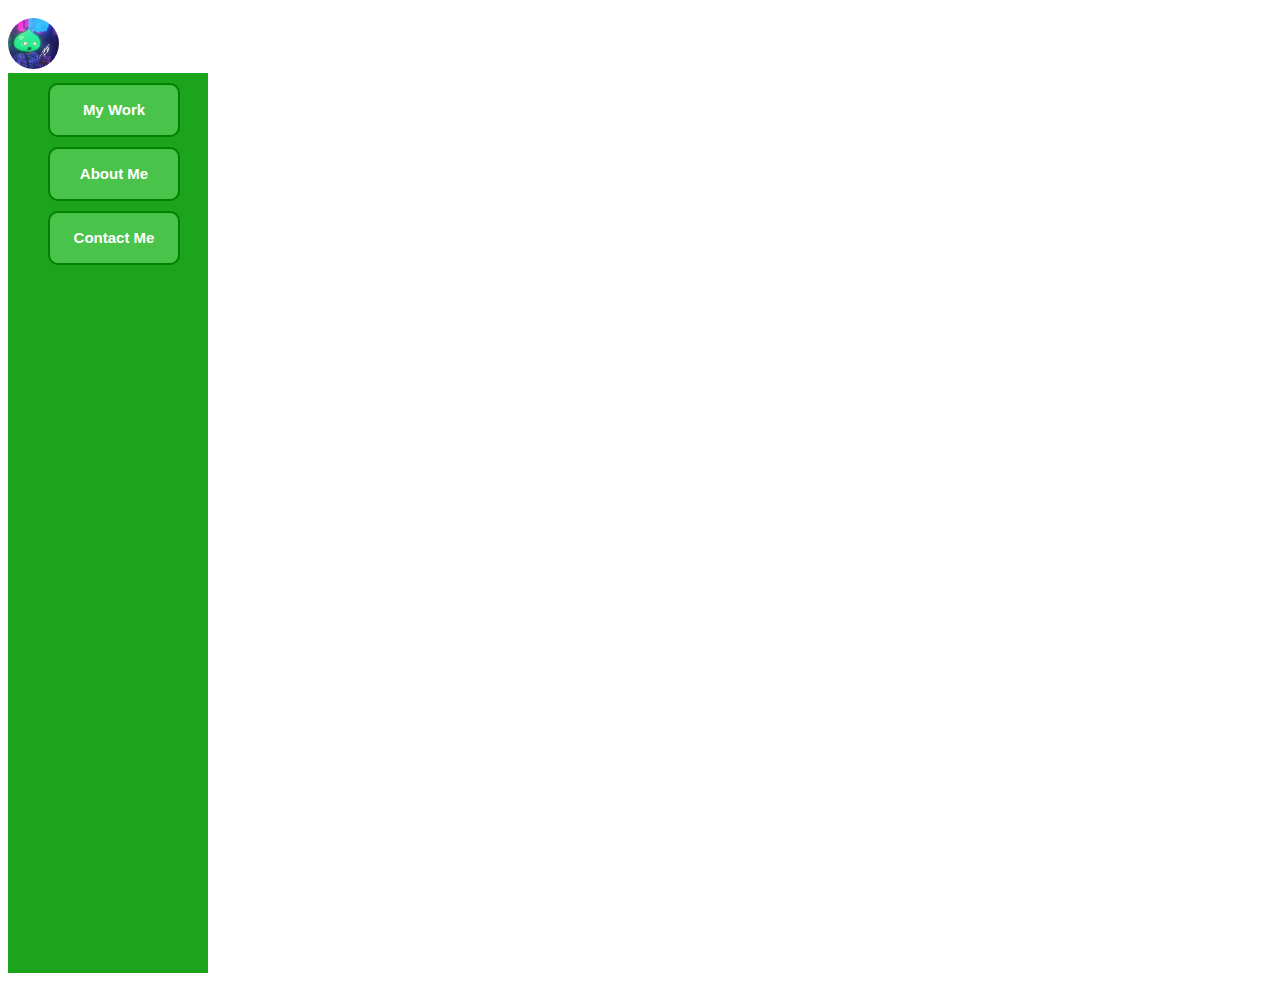
==== index.html @ dfe1c658 "a" ====
<!DOCTYPE html>
<html>
<head>
    <meta charset="utf-8">
    <meta name="viewport" content="width=device-width, initial-scale=1.0">
    <title>xXxIAsdasIxXx's Portfolio</title>
    <link rel="shortcut icon" href="assets/img/favicon.png" />
    <link rel="stylesheet" href="assets/css/main.css">
</head>
<body>
    <span>
        <img src = "assets/img/icon.png" style = "width: 4%;margin-top:10px;border-radius: 100%;">
        <span class = "nav-bar">
            <ul style = "width: 100%; height:100%;display: list-item">
                <li class = "nav-bar-item not-clickable">
                    My Work
                </li>
                <li class = "nav-bar-item not-clickable"> 
                    About Me
                </li>
                <li class = "nav-bar-item not-clickable">
                    Contact Me
                </li>
            </ul>
        </span>
    </span>
</body>
</html>
---- assets/css/main.css ----
/* a class called "nav-bar" which is green, and has a height of 100px, centered, and has a gradiant effect */
.nav-bar {
    background-color: #1da41d;
    display: flex;
    width: 12%;
    min-width: 200px;
    max-width: 350px;
    align-content: center;
    align-items: center;
    height:900px;
}
/* create a class called "nav-bar-item" which is pastel green, and has a height of 70px, and is centered and has a 10px gap with the items in its left*/

.nav-bar-item {
    width: 80%;
    background-color: #4ac34a;
    height: 50px;
    margin-top: 10px;
    transition: 0.15s;
    list-style-type: none;
    align-items: center;
    align-content: center;
    /* text */
    font-size: 15px;
    font-family: Montserrat,Arial,Helvetica,sans-serif;
    font-weight: bold;
    color: #fff;
    border: 2px solid rgb(0, 128, 0);
    border-radius: 10px;
    display: flex;
    justify-content: center;
    align-items: center;
}
/*make nav bar item get bigger only on x axis and get lighter when you hover on it in 0.15 seconds*/
.nav-bar-item:hover {
    animation: nav-bar-animation 0.3s;
    background-color: #62d162;
}
@keyframes nav-bar-animation {
    0%   { transform: scale(1,1)    translateY(0); }
    30%  { transform: scale(1.1,0.9) translateY(0); }
    100% { transform: scale(1,1)    translateY(0); }
}

.not-clickable {
    pointer-events: none;
}
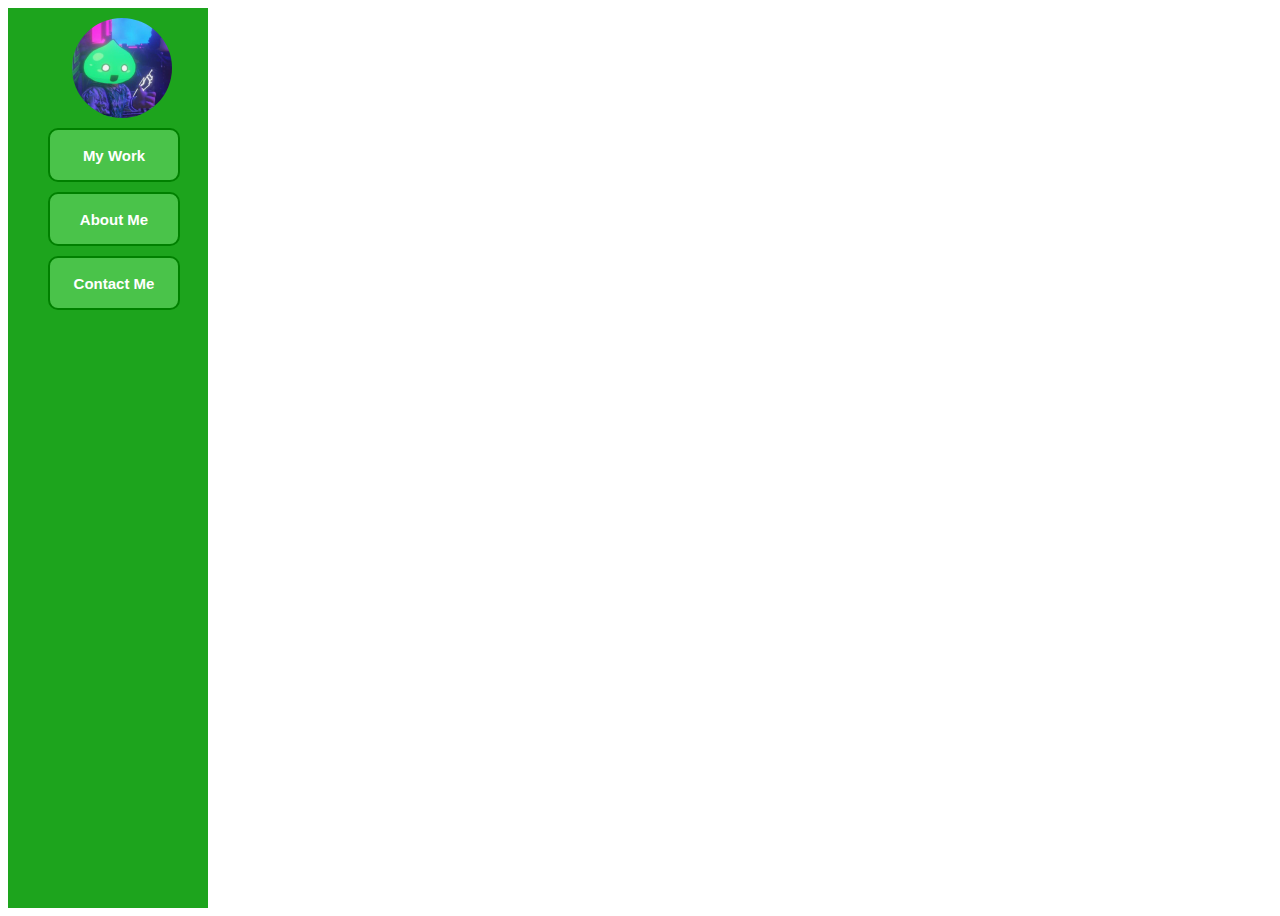
==== commit e8a331e0: "Update index.html" ====
--- a/index.html
+++ b/index.html
@@ -9,16 +9,19 @@
 </head>
 <body>
     <span>
-        <img src = "assets/img/icon.png" style = "width: 4%;margin-top:10px;border-radius: 100%;">
         <span class = "nav-bar">
             <ul style = "width: 100%; height:100%;display: list-item">
-                <li class = "nav-bar-item not-clickable">
+                <a href = "https://github.com/xXxIAsdasIxXx" target="_blank">
+                    <img src = "assets/img/icon.png" class = "nav-bar-item" style = "background-color:rgba(255,255,255,0); width: 100px; height: 100px;left:15%;position:relative;border-radius:100%;border: none">
+                    </img>
+                </a>
+                <li class = "nav-bar-item">
                     My Work
                 </li>
-                <li class = "nav-bar-item not-clickable"> 
+                <li class = "nav-bar-item"> 
                     About Me
                 </li>
-                <li class = "nav-bar-item not-clickable">
+                <li class = "nav-bar-item">
                     Contact Me
                 </li>
             </ul>
--- a/assets/css/main.css
+++ b/assets/css/main.css
@@ -40,8 +40,4 @@
     0%   { transform: scale(1,1)    translateY(0); }
     30%  { transform: scale(1.1,0.9) translateY(0); }
     100% { transform: scale(1,1)    translateY(0); }
-}
-
-.not-clickable {
-    pointer-events: none;
 }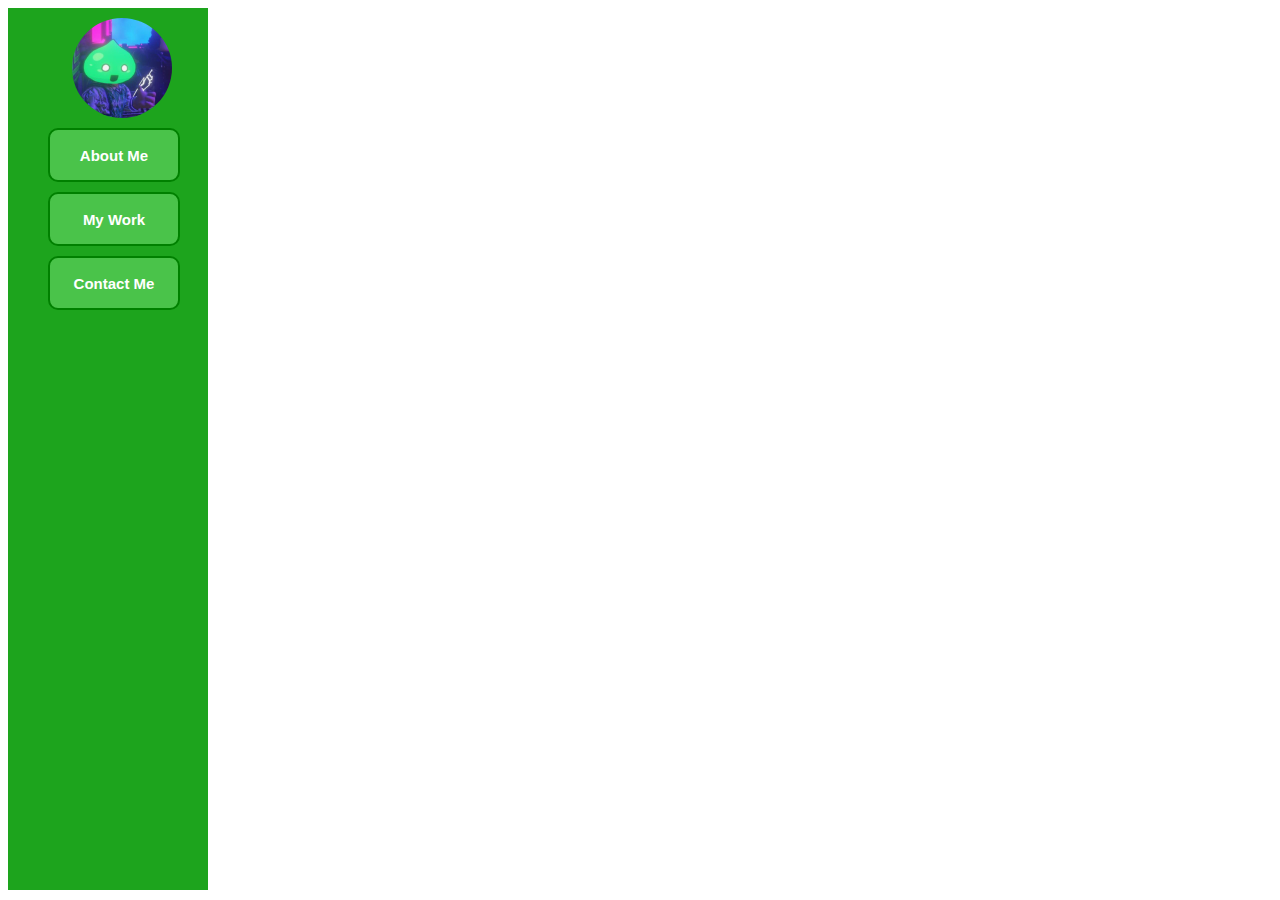
==== commit 4810ab55: "ğ" ====
--- a/index.html
+++ b/index.html
@@ -7,25 +7,25 @@
     <link rel="shortcut icon" href="assets/img/favicon.png" />
     <link rel="stylesheet" href="assets/css/main.css">
 </head>
-<body>
-    <span>
-        <span class = "nav-bar">
-            <ul style = "width: 100%; height:100%;display: list-item">
-                <a href = "https://github.com/xXxIAsdasIxXx" target="_blank">
-                    <img src = "assets/img/icon.png" class = "nav-bar-item" style = "background-color:rgba(255,255,255,0); width: 100px; height: 100px;left:15%;position:relative;border-radius:100%;border: none">
-                    </img>
-                </a>
-                <li class = "nav-bar-item">
-                    My Work
-                </li>
-                <li class = "nav-bar-item"> 
-                    About Me
-                </li>
-                <li class = "nav-bar-item">
-                    Contact Me
-                </li>
-            </ul>
+    <body>
+        <span>
+            <div class = "nav-bar" style = "width: 12%;">
+                <ul style = "width: 100%; height:100%;display: list-item">
+                    <a href = "https://github.com/xXxIAsdasIxXx" target="_blank">
+                        <img src = "assets/img/icon.png" class = "nav-bar-item" style = "background-color:rgba(255,255,255,0); width: 100px; height: 100px;left:15%;position:relative;border-radius:100%;border: none">
+                        </img>
+                    </a>
+                    <a href = "index.html" class = "nav-bar-item" style = "text-decoration: none"> 
+                        About Me
+                    </a>
+                    <a href = "mywork.html" class = "nav-bar-item" style = "text-decoration: none">
+                        My Work
+                    </a>
+                    <a href = "contactme.html" class = "nav-bar-item" style = "text-decoration: none">
+                        Contact Me
+                    </a>
+                </ul>
+            </span>
         </span>
-    </span>
-</body>
+    </body>
 </html>--- a/assets/css/main.css
+++ b/assets/css/main.css
@@ -2,12 +2,15 @@
 .nav-bar {
     background-color: #1da41d;
     display: flex;
-    width: 12%;
     min-width: 200px;
     max-width: 350px;
     align-content: center;
     align-items: center;
-    height:900px;
+    height: 98vh;
+}
+
+.green {
+    background-color: #1da41d;
 }
 /* create a class called "nav-bar-item" which is pastel green, and has a height of 70px, and is centered and has a 10px gap with the items in its left*/
 
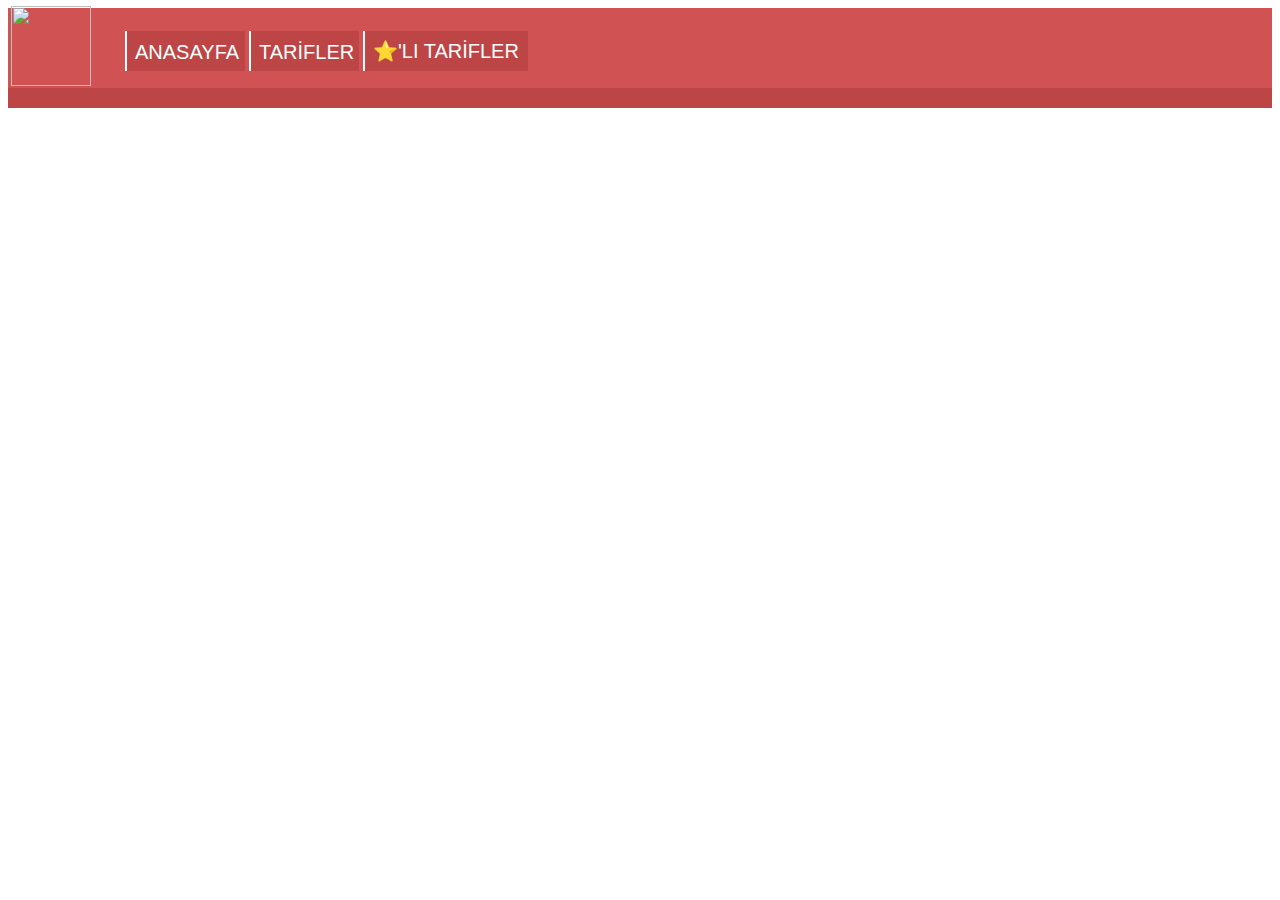
==== commit 102eeb20: "Create index.html" ====
--- a/index.html
+++ b/index.html
@@ -1,31 +1,95 @@
-<!DOCTYPE html>
 <html>
-<head>
-    <meta charset="utf-8">
-    <meta name="viewport" content="width=device-width, initial-scale=1.0">
-    <title>xXxIAsdasIxXx's Portfolio</title>
-    <link rel="shortcut icon" href="assets/img/favicon.png" />
-    <link rel="stylesheet" href="assets/css/main.css">
-</head>
+    <head>
+        <title>YemekTarifleri | ⭐'LI TARİFLER</title>
+        <meta charset="UTF-8"/>
+        <meta name="description" content="HELLO WORLD">
+        <style>
+            .TopNavBarLine {
+                height: 40px;
+                position: relative;
+                left: 0px;
+                bottom: 0px;
+                width: 2px;
+                background-color: #fff;
+            }
+            td.NavbarBackground{
+                position: relative;
+                left:30px;
+                bottom:-5px;
+            }
+            div.NavbarButton{
+                position: relative;
+                height:40px;
+                background-color: rgba(88, 0, 0, 0.157);
+            }
+            a.NavbarButtonText{
+                text-decoration-line: none;
+                font-size: 20px;
+                font-family: "Helvetica Neue",Helvetica;
+                color:#ffffff;
+                font:bold;
+                position: relative;
+                left: 10px;
+                top:-30px;
+            }
+        </style>
+    </head>
     <body>
-        <span>
-            <div class = "nav-bar" style = "width: 12%;">
-                <ul style = "width: 100%; height:100%;display: list-item">
-                    <a href = "https://github.com/xXxIAsdasIxXx" target="_blank">
-                        <img src = "assets/img/icon.png" class = "nav-bar-item" style = "background-color:rgba(255,255,255,0); width: 100px; height: 100px;left:15%;position:relative;border-radius:100%;border: none">
-                        </img>
-                    </a>
-                    <a href = "index.html" class = "nav-bar-item" style = "text-decoration: none"> 
-                        About Me
-                    </a>
-                    <a href = "mywork.html" class = "nav-bar-item" style = "text-decoration: none">
-                        My Work
-                    </a>
-                    <a href = "contactme.html" class = "nav-bar-item" style = "text-decoration: none">
-                        Contact Me
-                    </a>
-                </ul>
-            </span>
-        </span>
+        <div style = "background-color: #d15252;position:relative;height:100px;">
+        <div style = "background-color: rgba(88, 0, 0, 0.157);position: relative;height:20px;top:80px"></div>
+            <aside style = "position:relative;bottom: 25px">
+                <table style = "size: 100%;"
+                    <tr>
+                        <!-- LOGO -->
+                        <td style = "position: relative;bottom:0px">
+                            <img src = "images/logo.png" style = "height: 80px;"
+                        </td>
+                        <!-- HOME -->
+                        <td class="NavbarBackground">
+                            <div class = "NavbarButton" style = "width:120px;">
+                                <div class = "TopNavBarLine">
+                                </div>
+                                <a class = "NavbarButtonText" onmouseover="mouseOver(this)" onmouseout = "mouseOut(this)" href = "index.html">
+                                    ANASAYFA
+                                </a>
+                            </div>
+                        </td>
+                        <!-- TARİFLER -->
+                        <td class="NavbarBackground">
+                            <div class = "NavbarButton" style = "width:110px;">
+                                <div class = "TopNavBarLine">
+                                </div>
+                                <a class = "NavbarButtonText" onmouseover="mouseOver(this)" onmouseout = "mouseOut(this)" href = "tarifler.html">
+                                    TARİFLER
+                                </a>
+                            </div>
+                        </td>
+
+                        <!-- ⭐'lı Tarifler -->
+                        <td class="NavbarBackground">
+                            <div class = "NavbarButton" style = "width:165px;">
+                                <div class = "TopNavBarLine">
+                                </div>
+                                <a class = "NavbarButtonText" style="top:-32px" onmouseover="mouseOver(this)" onmouseout = "mouseOut(this)" href = "yildizlitarifler.html">
+                                    ⭐'LI TARİFLER
+                                </a>
+                            </div>
+                        </td>
+                        <script>
+                            function mouseOver(Text) {
+                                var size = Text.parentElement.style.width
+                                Text.style.color = "#d15252";
+                                Text.parentElement.children[0].style.width = size;
+                            }
+                            
+                            function mouseOut(Text) {
+                                Text.style.color = "white";
+                                Text.parentElement.children[0].style.width = "2px";
+                            }
+                        </script>
+                    </tr>
+                </table>
+            </aside>
+        </div>
     </body>
 </html>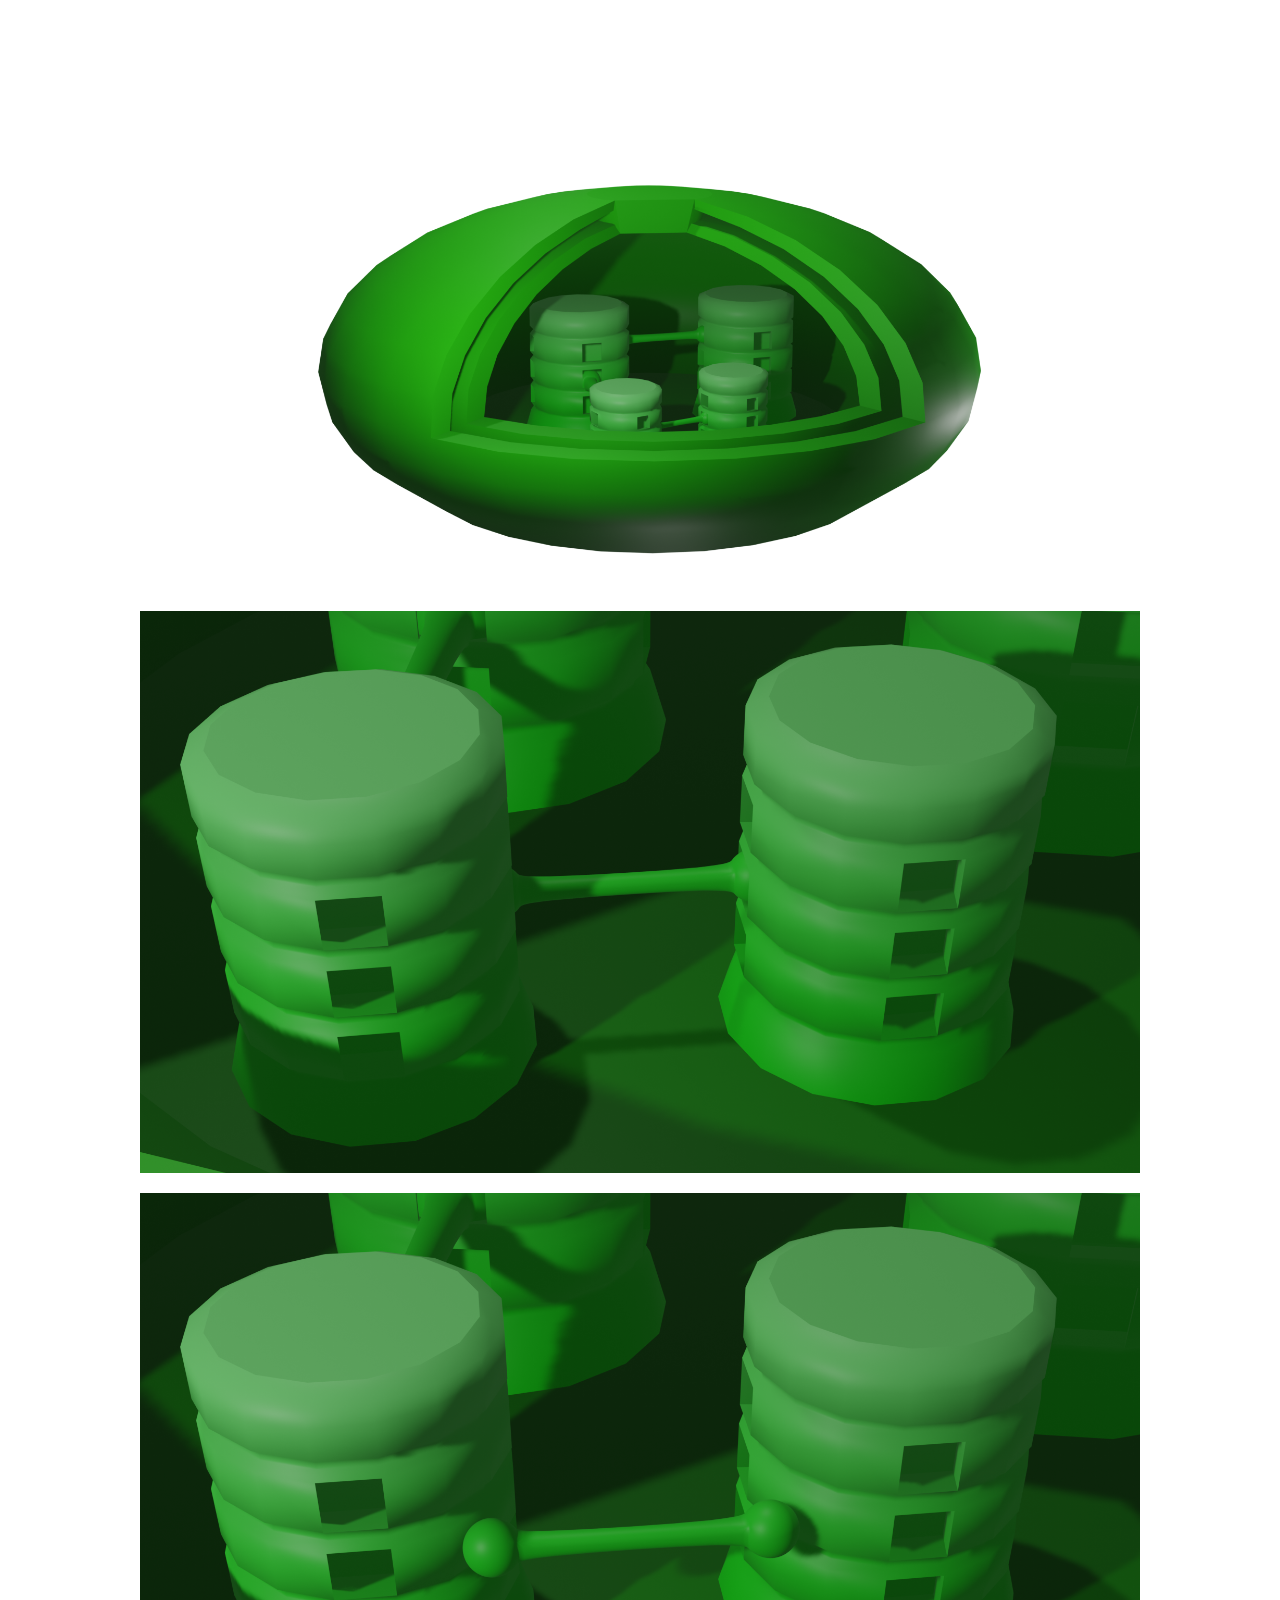
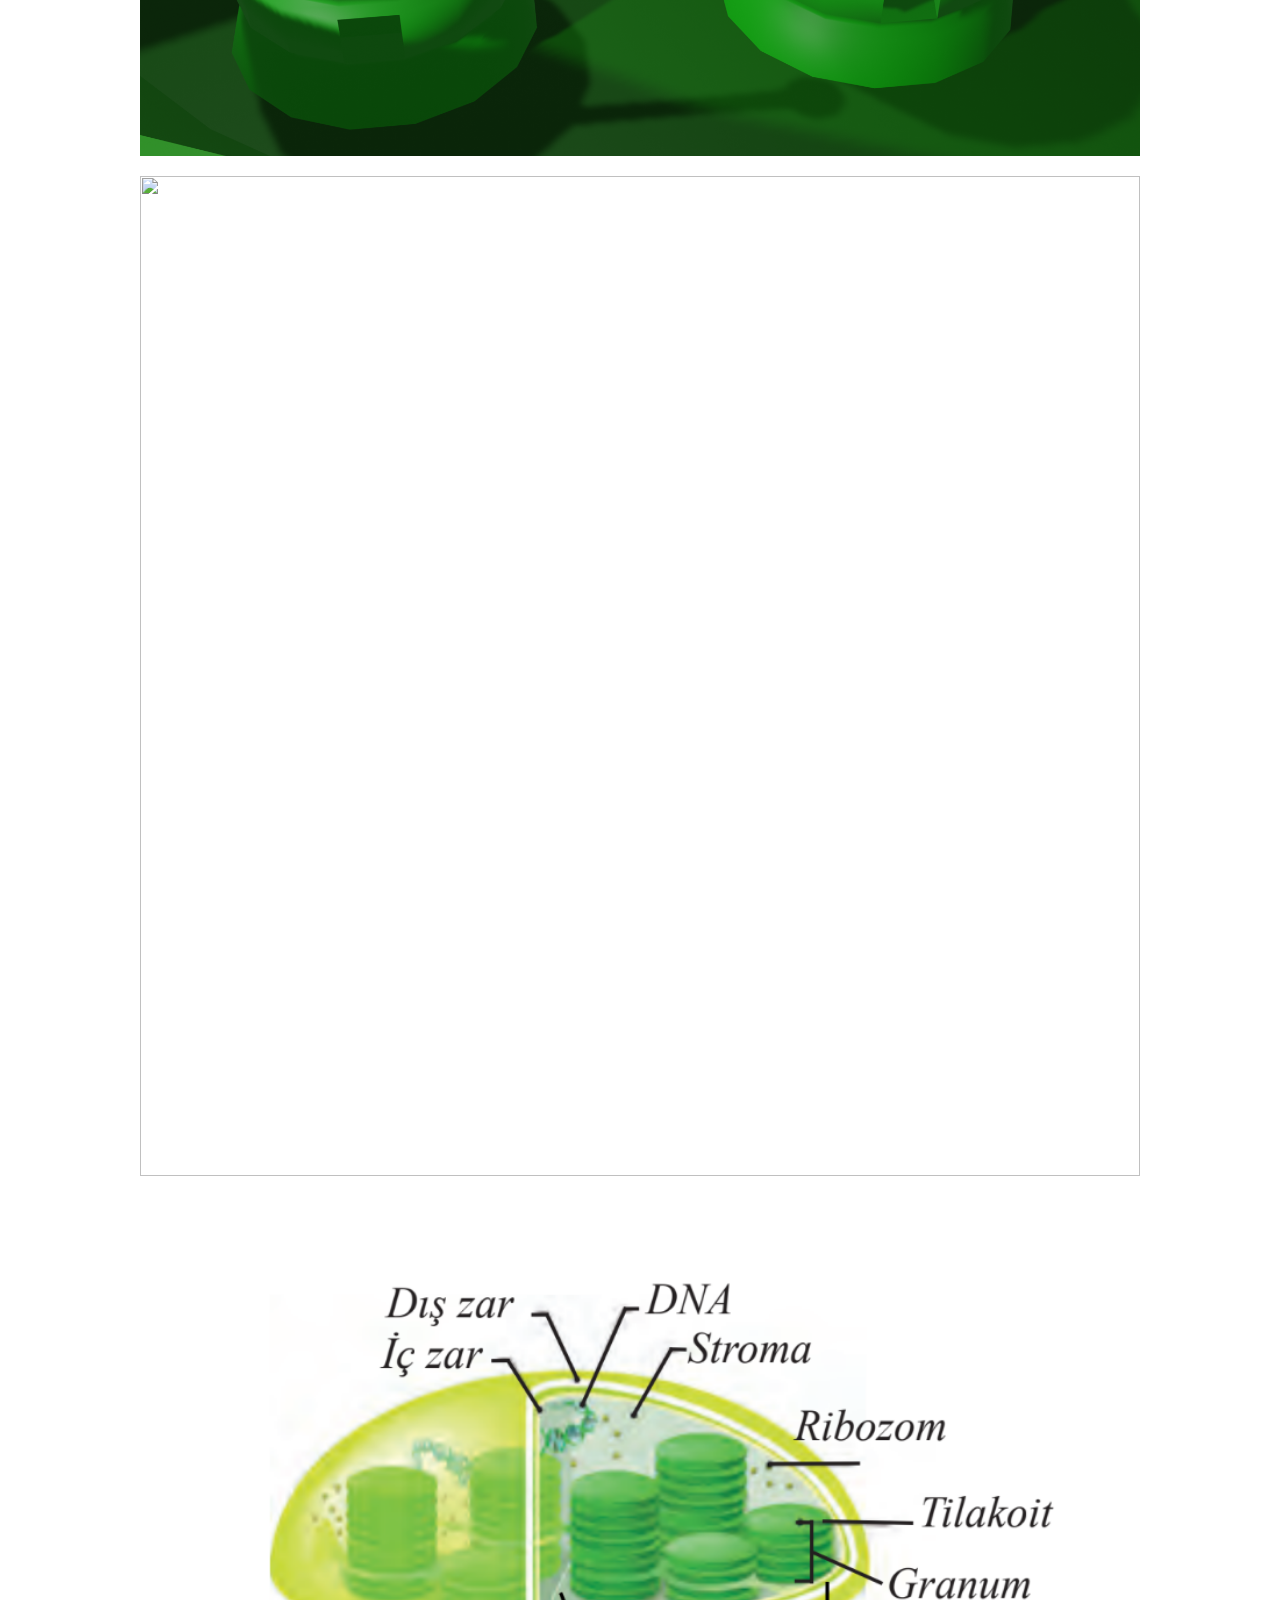
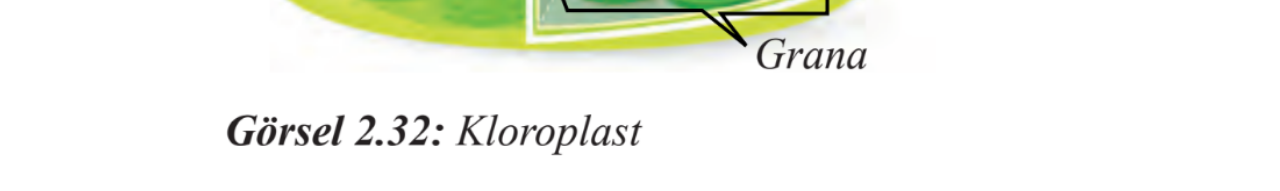
==== commit 8a1e646c: "aaaaa" ====
--- a/index.html
+++ b/index.html
@@ -1,95 +1,16 @@
 <html>
     <head>
-        <title>YemekTarifleri | ⭐'LI TARİFLER</title>
-        <meta charset="UTF-8"/>
-        <meta name="description" content="HELLO WORLD">
-        <style>
-            .TopNavBarLine {
-                height: 40px;
-                position: relative;
-                left: 0px;
-                bottom: 0px;
-                width: 2px;
-                background-color: #fff;
-            }
-            td.NavbarBackground{
-                position: relative;
-                left:30px;
-                bottom:-5px;
-            }
-            div.NavbarButton{
-                position: relative;
-                height:40px;
-                background-color: rgba(88, 0, 0, 0.157);
-            }
-            a.NavbarButtonText{
-                text-decoration-line: none;
-                font-size: 20px;
-                font-family: "Helvetica Neue",Helvetica;
-                color:#ffffff;
-                font:bold;
-                position: relative;
-                left: 10px;
-                top:-30px;
-            }
-        </style>
+        <meta charset="utf-8">
+        <meta name="viewport" content="width=device-width, initial-scale=1.0">
+        <title>xXxIAsdasIxXx's Portfolio</title>
+        <link rel="shortcut icon" href="assets/img/favicon.png" />
+        <link rel="stylesheet" href="assets/css/main.css">
     </head>
-    <body>
-        <div style = "background-color: #d15252;position:relative;height:100px;">
-        <div style = "background-color: rgba(88, 0, 0, 0.157);position: relative;height:20px;top:80px"></div>
-            <aside style = "position:relative;bottom: 25px">
-                <table style = "size: 100%;"
-                    <tr>
-                        <!-- LOGO -->
-                        <td style = "position: relative;bottom:0px">
-                            <img src = "images/logo.png" style = "height: 80px;"
-                        </td>
-                        <!-- HOME -->
-                        <td class="NavbarBackground">
-                            <div class = "NavbarButton" style = "width:120px;">
-                                <div class = "TopNavBarLine">
-                                </div>
-                                <a class = "NavbarButtonText" onmouseover="mouseOver(this)" onmouseout = "mouseOut(this)" href = "index.html">
-                                    ANASAYFA
-                                </a>
-                            </div>
-                        </td>
-                        <!-- TARİFLER -->
-                        <td class="NavbarBackground">
-                            <div class = "NavbarButton" style = "width:110px;">
-                                <div class = "TopNavBarLine">
-                                </div>
-                                <a class = "NavbarButtonText" onmouseover="mouseOver(this)" onmouseout = "mouseOut(this)" href = "tarifler.html">
-                                    TARİFLER
-                                </a>
-                            </div>
-                        </td>
-
-                        <!-- ⭐'lı Tarifler -->
-                        <td class="NavbarBackground">
-                            <div class = "NavbarButton" style = "width:165px;">
-                                <div class = "TopNavBarLine">
-                                </div>
-                                <a class = "NavbarButtonText" style="top:-32px" onmouseover="mouseOver(this)" onmouseout = "mouseOut(this)" href = "yildizlitarifler.html">
-                                    ⭐'LI TARİFLER
-                                </a>
-                            </div>
-                        </td>
-                        <script>
-                            function mouseOver(Text) {
-                                var size = Text.parentElement.style.width
-                                Text.style.color = "#d15252";
-                                Text.parentElement.children[0].style.width = size;
-                            }
-                            
-                            function mouseOut(Text) {
-                                Text.style.color = "white";
-                                Text.parentElement.children[0].style.width = "2px";
-                            }
-                        </script>
-                    </tr>
-                </table>
-            </aside>
-        </div>
-    </body>
+    <center>
+        <img src = "assets/kuloropilastik_data/kloroplast1.png" class = "kuloropilastik-foto">
+        <img src = "assets/kuloropilastik_data/kloroplast2.png" class = "kuloropilastik-foto">
+        <img src = "assets/kuloropilastik_data/kloroplast3.png" class = "kuloropilastik-foto">
+        <img src = "assets/kuloropilastik_data/kloroplast4.png" class = "kuloropilastik-foto">
+        <img src = "assets/kuloropilastik_data/kloroplast5.png" class = "kuloropilastik-foto">
+    </center>
 </html>--- a/assets/css/main.css
+++ b/assets/css/main.css
@@ -0,0 +1,51 @@
+/* a class called "nav-bar" which is green, and has a height of 100px, centered, and has a gradiant effect */
+.nav-bar {
+    background-color: #1da41d;
+    display: flex;
+    min-width: 200px;
+    max-width: 350px;
+    align-content: center;
+    align-items: center;
+    height: 98vh;
+}
+
+.green {
+    background-color: #1da41d;
+}
+/* create a class called "nav-bar-item" which is pastel green, and has a height of 70px, and is centered and has a 10px gap with the items in its left*/
+
+.nav-bar-item {
+    width: 80%;
+    background-color: #4ac34a;
+    height: 50px;
+    margin-top: 10px;
+    transition: 0.15s;
+    list-style-type: none;
+    align-items: center;
+    align-content: center;
+    /* text */
+    font-size: 15px;
+    font-family: Montserrat,Arial,Helvetica,sans-serif;
+    font-weight: bold;
+    color: #fff;
+    border: 2px solid rgb(0, 128, 0);
+    border-radius: 10px;
+    display: flex;
+    justify-content: center;
+    align-items: center;
+}
+/*make nav bar item get bigger only on x axis and get lighter when you hover on it in 0.15 seconds*/
+.nav-bar-item:hover {
+    animation: nav-bar-animation 0.3s;
+    background-color: #62d162;
+}
+@keyframes nav-bar-animation {
+    0%   { transform: scale(1,1)    translateY(0); }
+    30%  { transform: scale(1.1,0.9) translateY(0); }
+    100% { transform: scale(1,1)    translateY(0); }
+}
+
+.kuloropilastik-foto {
+    width: 1000px;
+    margin-top: 20px;
+}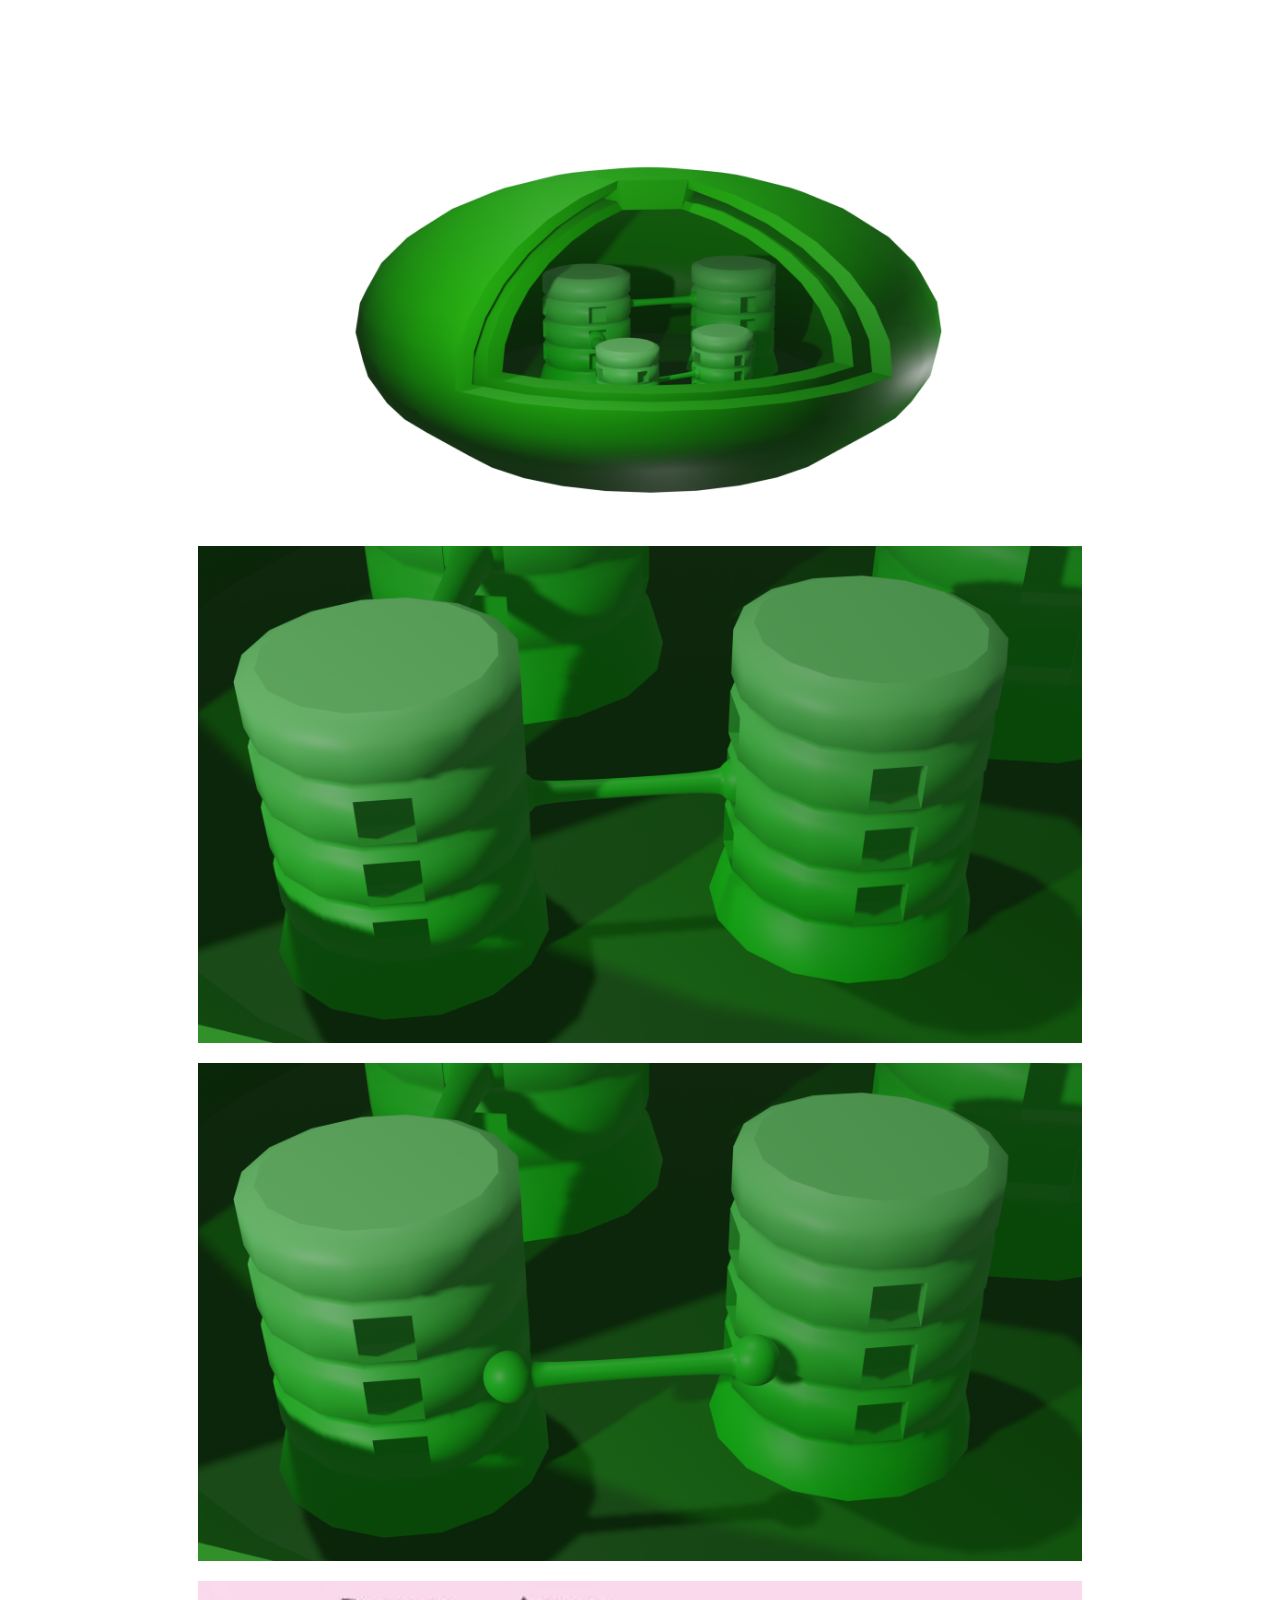
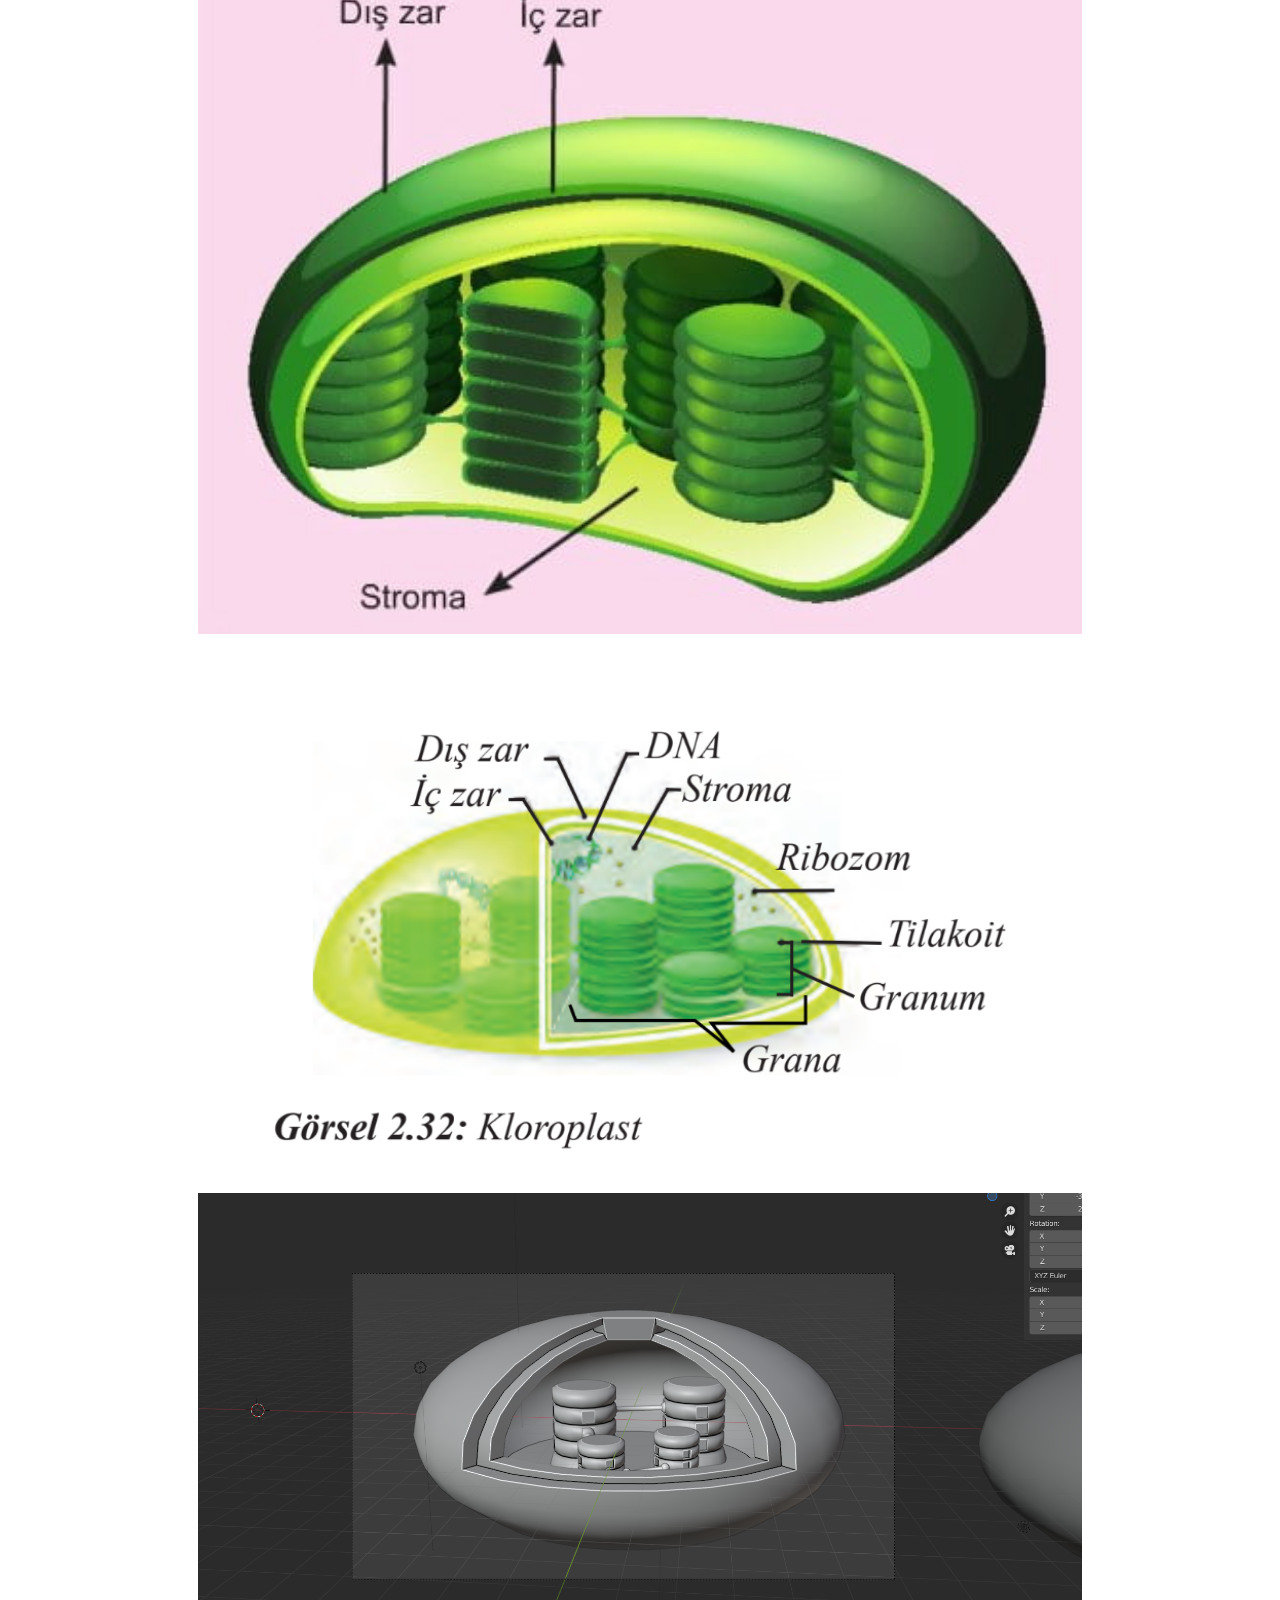
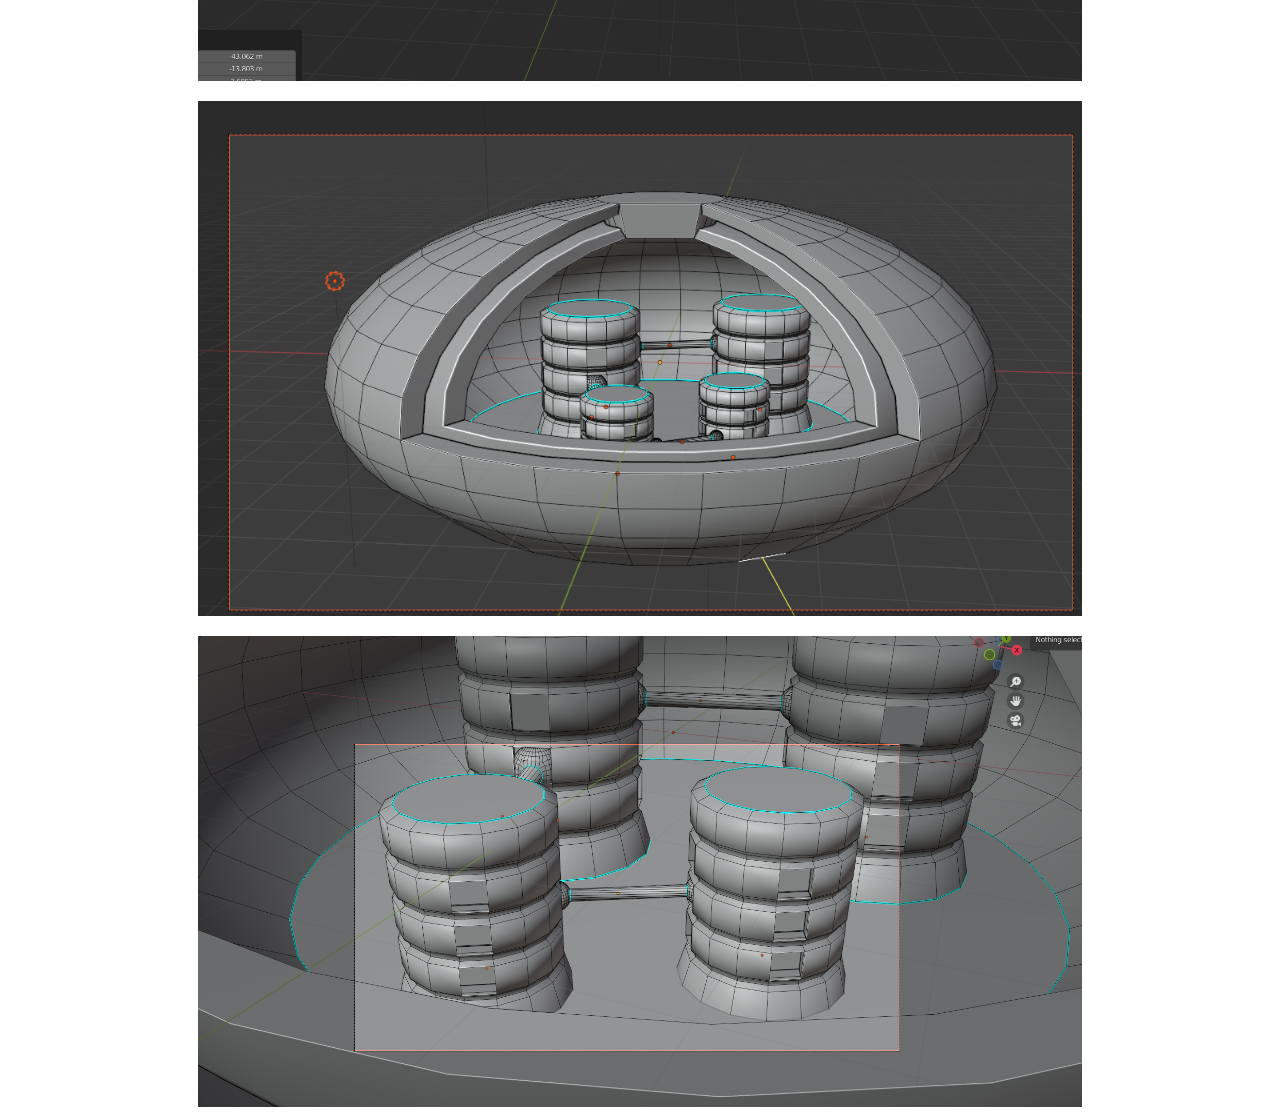
==== commit d1e0e24d: "AAAAAAAAAAAAAA" ====
--- a/index.html
+++ b/index.html
@@ -12,5 +12,8 @@
         <img src = "assets/kuloropilastik_data/kloroplast3.png" class = "kuloropilastik-foto">
         <img src = "assets/kuloropilastik_data/kloroplast4.png" class = "kuloropilastik-foto">
         <img src = "assets/kuloropilastik_data/kloroplast5.png" class = "kuloropilastik-foto">
+        <img src = "assets/kuloropilastik_data/kloroplast6.png" class = "kuloropilastik-foto">
+        <img src = "assets/kuloropilastik_data/kloroplast7.png" class = "kuloropilastik-foto">
+        <img src = "assets/kuloropilastik_data/kloroplast8.png" class = "kuloropilastik-foto">
     </center>
 </html>--- a/assets/css/main.css
+++ b/assets/css/main.css
@@ -46,6 +46,6 @@
 }
 
 .kuloropilastik-foto {
-    width: 1000px;
+    width: 70%;
     margin-top: 20px;
 }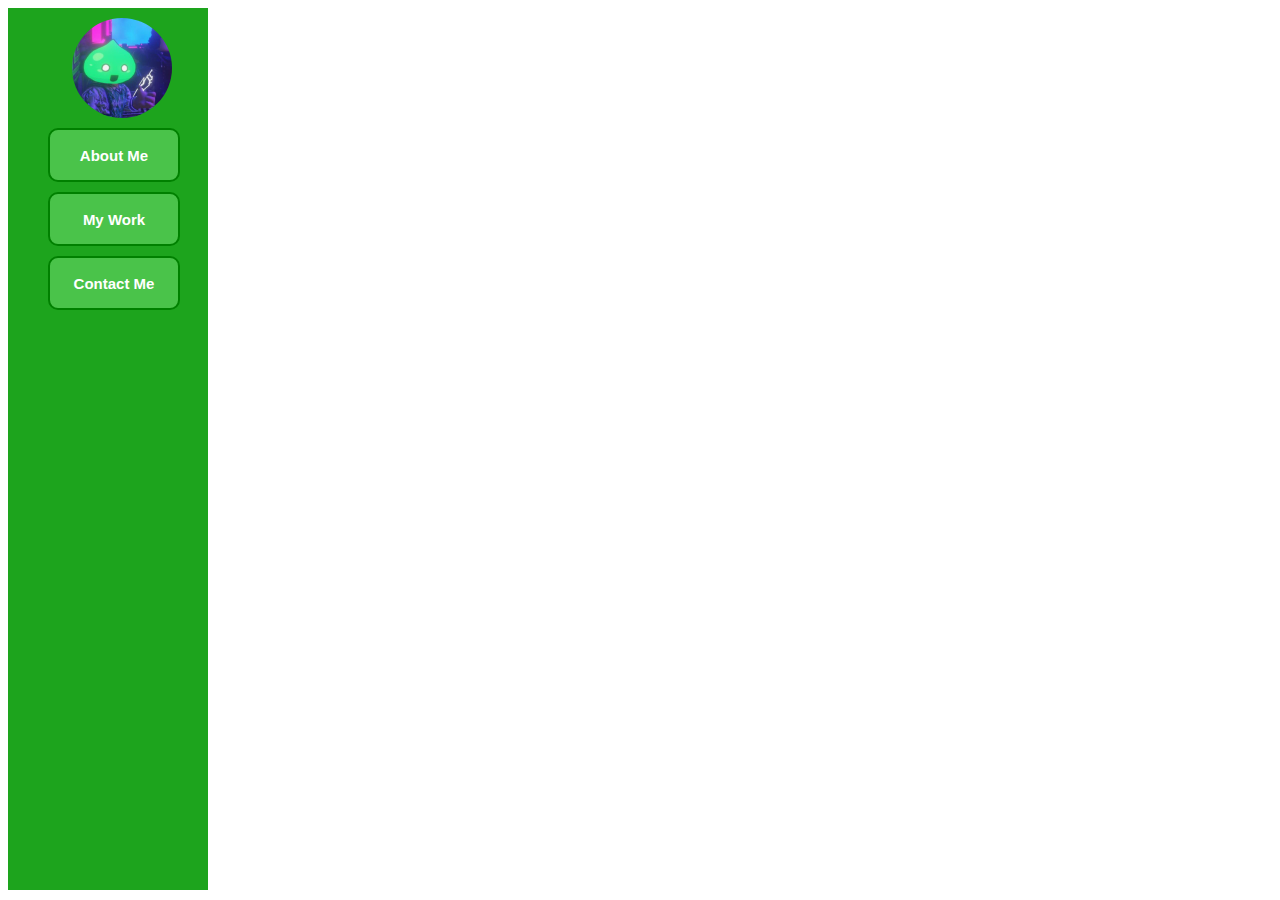
==== commit fdc3f59a: "Rename indexx.html to index.html" ====
--- a/index.html
+++ b/index.html
@@ -1,19 +1,31 @@
+<!DOCTYPE html>
 <html>
-    <head>
-        <meta charset="utf-8">
-        <meta name="viewport" content="width=device-width, initial-scale=1.0">
-        <title>xXxIAsdasIxXx's Portfolio</title>
-        <link rel="shortcut icon" href="assets/img/favicon.png" />
-        <link rel="stylesheet" href="assets/css/main.css">
-    </head>
-    <center>
-        <img src = "assets/kuloropilastik_data/kloroplast1.png" class = "kuloropilastik-foto">
-        <img src = "assets/kuloropilastik_data/kloroplast2.png" class = "kuloropilastik-foto">
-        <img src = "assets/kuloropilastik_data/kloroplast3.png" class = "kuloropilastik-foto">
-        <img src = "assets/kuloropilastik_data/kloroplast4.png" class = "kuloropilastik-foto">
-        <img src = "assets/kuloropilastik_data/kloroplast5.png" class = "kuloropilastik-foto">
-        <img src = "assets/kuloropilastik_data/kloroplast6.png" class = "kuloropilastik-foto">
-        <img src = "assets/kuloropilastik_data/kloroplast7.png" class = "kuloropilastik-foto">
-        <img src = "assets/kuloropilastik_data/kloroplast8.png" class = "kuloropilastik-foto">
-    </center>
-</html>+<head>
+    <meta charset="utf-8">
+    <meta name="viewport" content="width=device-width, initial-scale=1.0">
+    <title>xXxIAsdasIxXx's Portfolio</title>
+    <link rel="shortcut icon" href="assets/img/favicon.png" />
+    <link rel="stylesheet" href="assets/css/main.css">
+</head>
+    <body>
+        <span>
+            <div class = "nav-bar" style = "width: 12%;">
+                <ul style = "width: 100%; height:100%;display: list-item">
+                    <a href = "https://github.com/xXxIAsdasIxXx" target="_blank">
+                        <img src = "assets/img/icon.png" class = "nav-bar-item" style = "background-color:rgba(255,255,255,0); width: 100px; height: 100px;left:15%;position:relative;border-radius:100%;border: none">
+                        </img>
+                    </a>
+                    <a href = "index.html" class = "nav-bar-item" style = "text-decoration: none"> 
+                        About Me
+                    </a>
+                    <a href = "mywork.html" class = "nav-bar-item" style = "text-decoration: none">
+                        My Work
+                    </a>
+                    <a href = "contactme.html" class = "nav-bar-item" style = "text-decoration: none">
+                        Contact Me
+                    </a>
+                </ul>
+            </span>
+        </span>
+    </body>
+</html>
